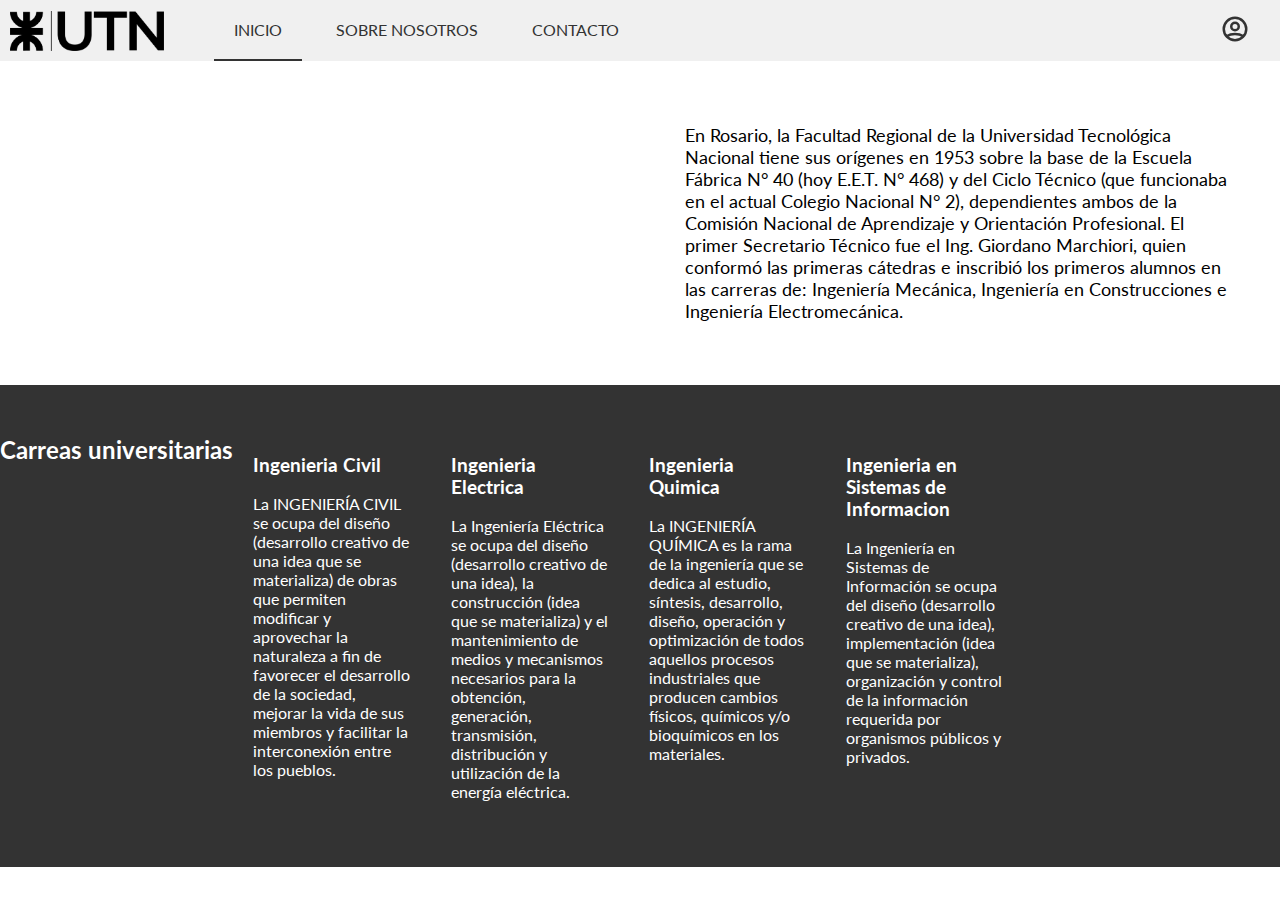
==== PREPARCIAL1/index.html @ eae4e6c2 "Preparcial 1" ====
<!DOCTYPE html>
<html lang="en">

<head>
    <meta charset="UTF-8">
    <meta name="viewport" content="width=device-width, initial-scale=1.0">
    <title>UTN</title>
    <link rel="stylesheet" href="./css/style.css">
</head>

<body>
    <header> <img src="img/logo-UTN-1.png" class="logo" alt="Logo utn">
        <nav>
            <ul>
                <li><a href="#" class="active">Inicio</a></li>
                <li><a href="#">Sobre nosotros</a></li>
                <li><a href="#">Contacto</a></li>
            </ul>
        </nav>
        <div class="profile"> <a href="#"> <svg xmlns="http://www.w3.org/2000/svg" class="h-6 w-6" fill="none"
                    viewBox="0 0 24 24" stroke="currentColor">
                    <path stroke-linecap="round" stroke-linejoin="round" stroke-width="2"
                        d="M5.121 17.804A13.937 13.937 0 0112 16c2.5 0 4.847.655  6.879 1.804M15 10a3 3 0 11-6 0 3 3 0 016 0zm6 2a9 9 0 11-18 0 9 9 0 0118 0z" />
                </svg> </a> </div>
    </header>

    <main>
        <section class="main-image">
            <div class="img-background">
                <h1>Bienvenido a la Universidad Tecnológica Nacional</h1>
            </div>
            <div class="img-content">
                <p>En Rosario, la Facultad Regional de la Universidad Tecnológica Nacional tiene sus orígenes en 1953
                    sobre la base de la Escuela Fábrica N° 40 (hoy E.E.T. N° 468) y del Ciclo Técnico (que funcionaba en
                    el actual Colegio Nacional N° 2), dependientes ambos de la Comisión Nacional de Aprendizaje y
                    Orientación Profesional. El primer Secretario Técnico fue el Ing. Giordano Marchiori, quien conformó
                    las primeras cátedras e inscribió los primeros alumnos en las carreras de: Ingeniería Mecánica,
                    Ingeniería en Construcciones e Ingeniería Electromecánica.</p>
            </div>
        </section>
        <section class="conteiner-carreras">
            <div class="careers">
                <h2>Carreas universitarias</h2>
                <div class="career">
                    <h3>Ingenieria Civil</h3>
                    <p>La INGENIERÍA CIVIL se ocupa del diseño (desarrollo creativo de una idea que se
                        materializa) de obras que permiten modificar y aprovechar la naturaleza a fin de favorecer el
                        desarrollo
                        de la sociedad, mejorar la vida de sus miembros y facilitar la interconexión entre los pueblos.
                    </p>
                </div>
                <div class="career">
                    <h3>Ingenieria Electrica</h3>
                    <p>La Ingeniería Eléctrica se ocupa del diseño (desarrollo creativo de una idea), la
                        construcción (idea que se materializa) y el mantenimiento de medios y mecanismos necesarios para
                        la
                        obtención, generación, transmisión, distribución y utilización de la energía eléctrica.
                    </p>
                </div>
                <div class="career">
                    <h3>Ingenieria Quimica</h3>
                    <p>La INGENIERÍA QUÍMICA es la rama de la ingeniería que se dedica al estudio, síntesis,
                        desarrollo, diseño, operación y optimización de todos aquellos procesos industriales que
                        producen
                        cambios físicos, químicos y/o bioquímicos en los materiales.</p>
                </div>
                <div class="career">
                    <h3>Ingenieria en Sistemas de Informacion</h3>
                    <p>La Ingeniería en Sistemas de Información se ocupa del diseño
                        (desarrollo creativo de una idea), implementación (idea que se materializa), organización y
                        control
                        de
                        la información requerida por organismos públicos y privados.</p>
                </div>
            </div>
        </section>
    </main>

    <footer>
        
    </footer>
</body>

</html>
---- PREPARCIAL1/css/style.css ----
@import url('https://fonts.googleapis.com/css2?family=Lato:wght@100;400;900&display=swap');
html,
body {
    margin: 0;
    padding: 0;
    font-family: 'Lato', sans-serif;
}

a {
    text-decoration: none;
}


/*  HEADER  */

header {
    background-color: rgb(240, 240, 240);
    display: flex;
    justify-content: space-between;
    align-items: center;
}

header .logo {
    height: 40px;
    padding: 10px;
}

header nav {
    flex-grow: 1;
}

header nav ul {
    list-style-type: none;
    margin: 0;
}

header nav ul li {
    display: inline-flex;
    margin-right: 10px;
}

header nav ul li a {
    font-family: 'Lato', sans-serif;
    color: #333333;
    padding: 20px;
    text-transform: uppercase;
}

header nav ul li a:hover {
    border-bottom: 2px solid #6e6e6e;
}

header nav ul li a.active {
    border-bottom: 2px solid #333333;
}

header .profile a {
    color: #333333;
    padding: 10px 30px;
    display: block;
}

header .profile svg {
    width: 30px;
}


/*  MAIN  */

main section {
    display: flex;
    min-height: 300px;
}

section.dark {
    background-color: #333333;
    color: #ffffff;
}

section.fullwidth {
    justify-content: center;
    align-items: center;
}

section.fullwidth h2 {
    text-align: center;
}

section.main-image>div {
    flex: 1;
}

.center-both {
    display: flex;
    justify-content: center;
    align-items: center;
}

.img-background {
    background: url('https://www.utn.edu.ar/images/2018/09/27/3foferta.jpg');
}

.img-background h1 {
    color: #ffffff;
}

.img-content p {
    font-size: 18px;
    padding: 45px;
}

.careers {
    width: 80%;
    padding: 30px 0px;
    display: flex;
}

.conteiner-carreras {
    display: flex;
    justify-content: space-between;
    background-color: #333;
    color: #fff;
    
}

.careers .career {
    flex: 1;
    padding: 20px;
}

.careers .career:hover {
    background-color: rgba(250, 250, 250, .3);
}
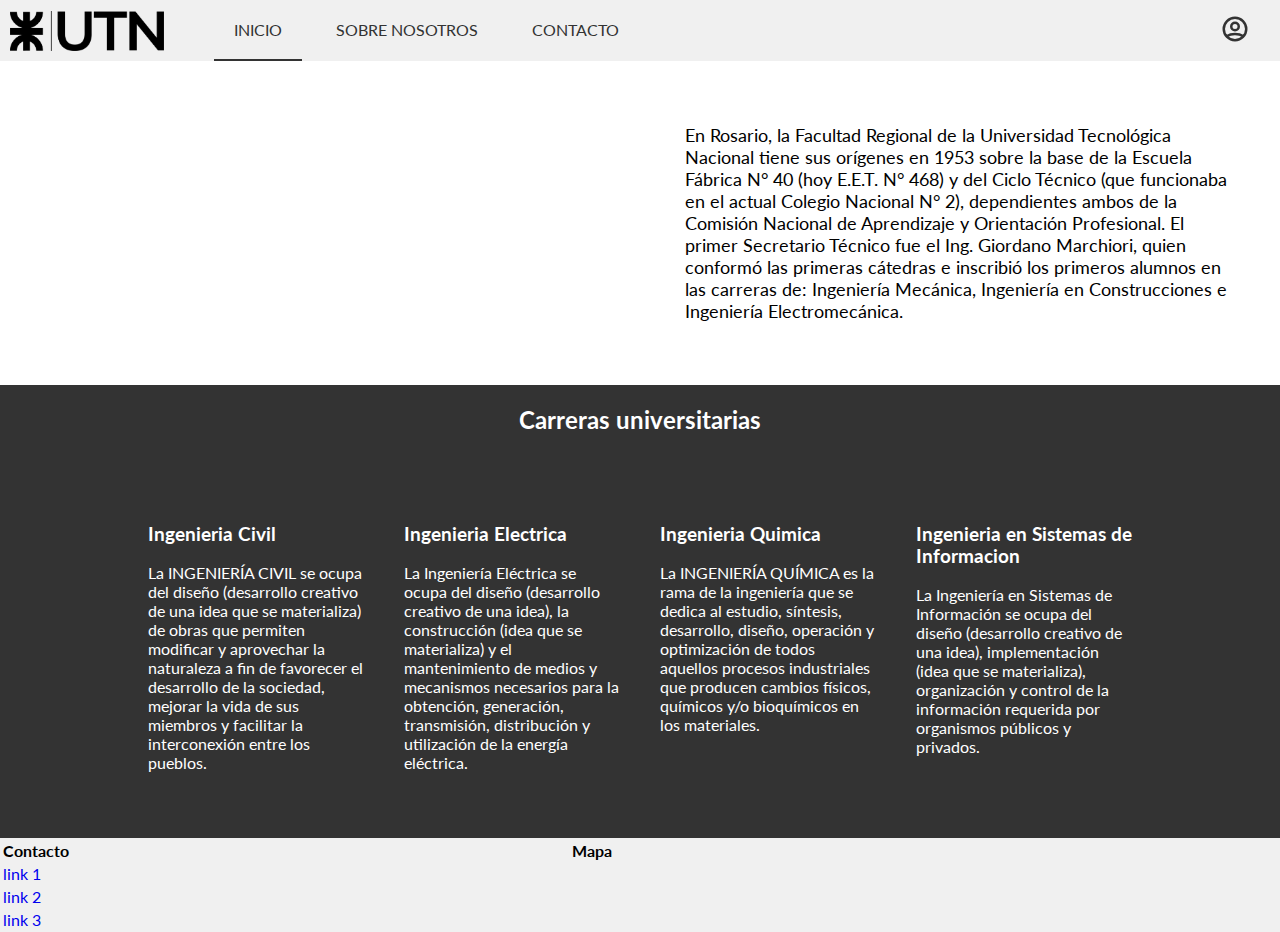
==== commit 2cc9ae38: "preparcial 1" ====
--- a/PREPARCIAL1/index.html
+++ b/PREPARCIAL1/index.html
@@ -38,46 +38,75 @@
                     Ingeniería en Construcciones e Ingeniería Electromecánica.</p>
             </div>
         </section>
-        <section class="conteiner-carreras">
-            <div class="careers">
-                <h2>Carreas universitarias</h2>
-                <div class="career">
-                    <h3>Ingenieria Civil</h3>
-                    <p>La INGENIERÍA CIVIL se ocupa del diseño (desarrollo creativo de una idea que se
-                        materializa) de obras que permiten modificar y aprovechar la naturaleza a fin de favorecer el
-                        desarrollo
-                        de la sociedad, mejorar la vida de sus miembros y facilitar la interconexión entre los pueblos.
-                    </p>
-                </div>
-                <div class="career">
-                    <h3>Ingenieria Electrica</h3>
-                    <p>La Ingeniería Eléctrica se ocupa del diseño (desarrollo creativo de una idea), la
-                        construcción (idea que se materializa) y el mantenimiento de medios y mecanismos necesarios para
-                        la
-                        obtención, generación, transmisión, distribución y utilización de la energía eléctrica.
-                    </p>
-                </div>
-                <div class="career">
-                    <h3>Ingenieria Quimica</h3>
-                    <p>La INGENIERÍA QUÍMICA es la rama de la ingeniería que se dedica al estudio, síntesis,
-                        desarrollo, diseño, operación y optimización de todos aquellos procesos industriales que
-                        producen
-                        cambios físicos, químicos y/o bioquímicos en los materiales.</p>
-                </div>
-                <div class="career">
-                    <h3>Ingenieria en Sistemas de Informacion</h3>
-                    <p>La Ingeniería en Sistemas de Información se ocupa del diseño
-                        (desarrollo creativo de una idea), implementación (idea que se materializa), organización y
-                        control
-                        de
-                        la información requerida por organismos públicos y privados.</p>
+        <section class="dark fullwidth">
+            <div class="careers-container">
+                <h2>Carreras universitarias</h2>
+                <div class="careers">
+                    <div class="career">
+                        <h3>Ingenieria Civil</h3>
+                        <p>La INGENIERÍA CIVIL se ocupa del diseño (desarrollo creativo de una idea que se
+                            materializa) de obras que permiten modificar y aprovechar la naturaleza a fin de favorecer
+                            el
+                            desarrollo
+                            de la sociedad, mejorar la vida de sus miembros y facilitar la interconexión entre los
+                            pueblos.
+                        </p>
+                    </div>
+                    <div class="career">
+                        <h3>Ingenieria Electrica</h3>
+                        <p>La Ingeniería Eléctrica se ocupa del diseño (desarrollo creativo de una idea), la
+                            construcción (idea que se materializa) y el mantenimiento de medios y mecanismos necesarios
+                            para
+                            la
+                            obtención, generación, transmisión, distribución y utilización de la energía eléctrica.
+                        </p>
+                    </div>
+                    <div class="career">
+                        <h3>Ingenieria Quimica</h3>
+                        <p>La INGENIERÍA QUÍMICA es la rama de la ingeniería que se dedica al estudio, síntesis,
+                            desarrollo, diseño, operación y optimización de todos aquellos procesos industriales que
+                            producen
+                            cambios físicos, químicos y/o bioquímicos en los materiales.</p>
+                    </div>
+                    <div class="career">
+                        <h3>Ingenieria en Sistemas de Informacion</h3>
+                        <p>La Ingeniería en Sistemas de Información se ocupa del diseño
+                            (desarrollo creativo de una idea), implementación (idea que se materializa), organización y
+                            control
+                            de
+                            la información requerida por organismos públicos y privados.</p>
+                    </div>
                 </div>
             </div>
         </section>
     </main>
 
     <footer>
-        
+        <table>
+            <tr>
+                <th class="Contacto">
+                    Contacto
+                </th>
+                <th class="map">
+                    Mapa
+                </th>
+            </tr>
+            <tr>
+                <td>
+                    <a href="#">link 1</a>
+                </td>
+            </tr>
+            <tr>
+                <td>
+                    <a href="#">link 2 </a>
+                </td>
+            </tr>
+            <tr>
+                <td>
+                    <a href="#">link 3</a>
+                </td>
+            </tr>
+        </table>
     </footer>
 </body>
 
--- a/PREPARCIAL1/css/style.css
+++ b/PREPARCIAL1/css/style.css
@@ -110,17 +110,16 @@
 }
 
 .careers {
-    width: 80%;
+    width: 80%; 
     padding: 30px 0px;
     display: flex;
+    margin: auto;
 }
 
-.conteiner-carreras {
+.container-carreras{
     display: flex;
     justify-content: space-between;
-    background-color: #333;
-    color: #fff;
-    
+    padding-top: 20px;
 }
 
 .careers .career {
@@ -132,3 +131,22 @@
     background-color: rgba(250, 250, 250, .3);
 }
 
+/*FOOTER*/
+
+footer {
+    display: grid;
+    grid-template-columns: repeat(4, 25%);
+    background-color: rgb(240, 240, 240);
+}
+
+footer>div{
+    padding: 20px;
+}
+
+.map{
+    align-content: flex-end;
+}
+
+.Contacto{
+    padding-right: 500px;
+}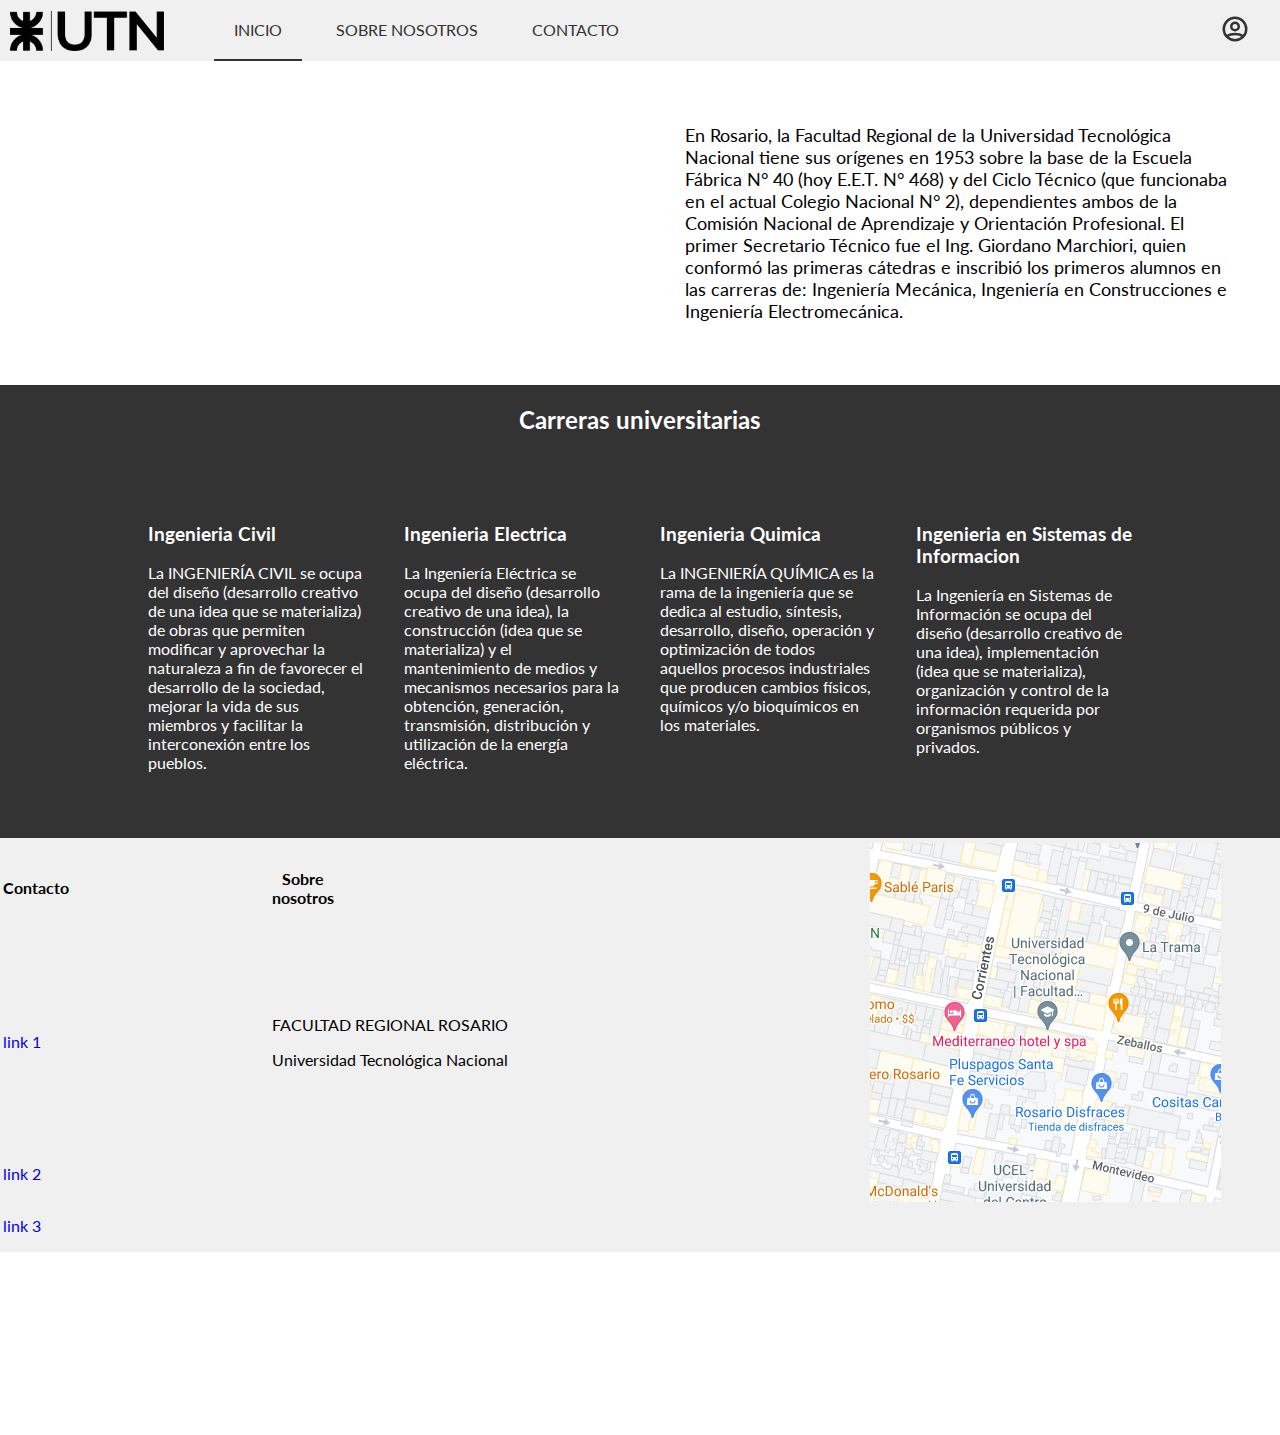
==== commit 5244c277: "Preparcial 1" ====
--- a/PREPARCIAL1/index.html
+++ b/PREPARCIAL1/index.html
@@ -82,18 +82,22 @@
     </main>
 
     <footer>
-        <table>
+        <table class = "table">
             <tr>
                 <th class="Contacto">
                     Contacto
                 </th>
-                <th class="map">
-                    Mapa
-                </th>
+                <th class="aboutus"><a>Sobre nosotros</a></th>
             </tr>
             <tr>
                 <td>
                     <a href="#">link 1</a>
+                </td>
+                <td>
+                    <p>FACULTAD REGIONAL ROSARIO</p>
+                    <p>Universidad Tecnológica Nacional</p>
+                </td>
+                <td>
                 </td>
             </tr>
             <tr>
@@ -107,6 +111,7 @@
                 </td>
             </tr>
         </table>
+        <img class= "map" src ="./img/Captura de pantalla 2023-09-09 125155.png" alt="">
     </footer>
 </body>
 
--- a/PREPARCIAL1/css/style.css
+++ b/PREPARCIAL1/css/style.css
@@ -143,10 +143,23 @@
     padding: 20px;
 }
 
-.map{
-    align-content: flex-end;
+.table{
+    align-items: center;
 }
 
 .Contacto{
-    padding-right: 500px;
+    padding-right: 200px;
+}
+
+.aboutus{
+    padding-right: 200px;
+}
+
+table tr td a{
+    padding: 200px 0px;
+}
+
+.map {
+    padding: 5px 0px 50px 550px;
+    
 }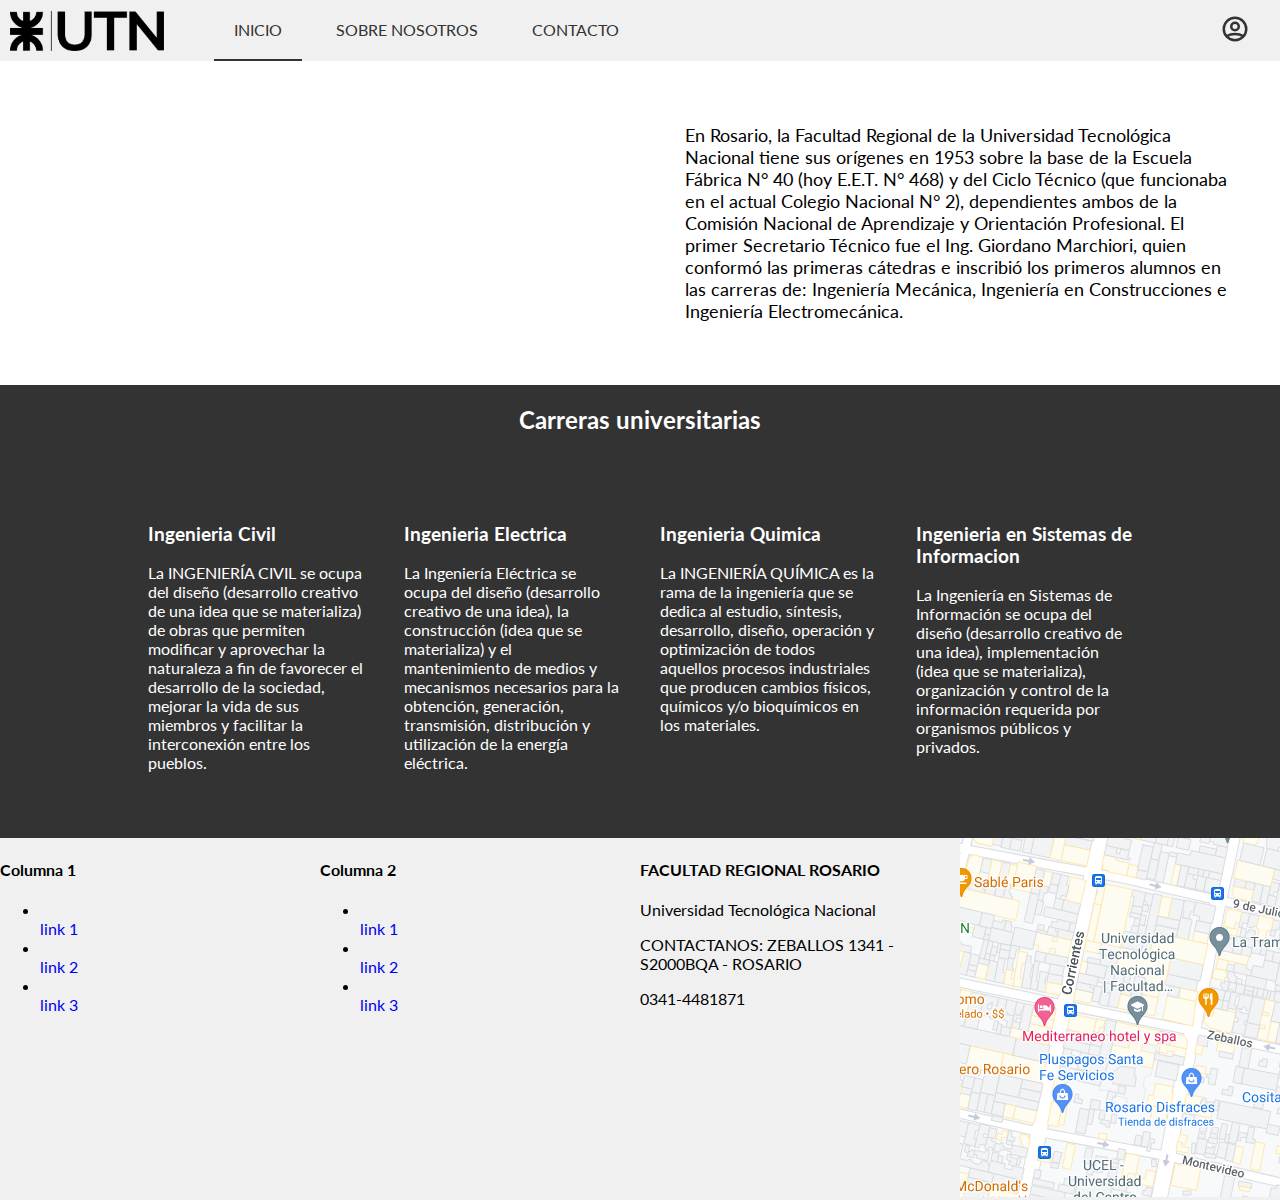
==== commit 579a0b05: "Preparcial 1" ====
--- a/PREPARCIAL1/index.html
+++ b/PREPARCIAL1/index.html
@@ -82,36 +82,36 @@
     </main>
 
     <footer>
-        <table class = "table">
-            <tr>
-                <th class="Contacto">
-                    Contacto
-                </th>
-                <th class="aboutus"><a>Sobre nosotros</a></th>
-            </tr>
-            <tr>
-                <td>
-                    <a href="#">link 1</a>
-                </td>
-                <td>
-                    <p>FACULTAD REGIONAL ROSARIO</p>
-                    <p>Universidad Tecnológica Nacional</p>
-                </td>
-                <td>
-                </td>
-            </tr>
-            <tr>
-                <td>
-                    <a href="#">link 2 </a>
-                </td>
-            </tr>
-            <tr>
-                <td>
-                    <a href="#">link 3</a>
-                </td>
-            </tr>
-        </table>
-        <img class= "map" src ="./img/Captura de pantalla 2023-09-09 125155.png" alt="">
+        <div class="grid uno">
+            <h4>Columna 1</h4>
+            <ul>
+                <li></li><a href="#">link 1 </a></li>
+
+                <li></li><a href="#">link 2</a></li>
+
+                <li></li><a href="#">link 3</a></li>
+            </ul>
+        </div>
+        <div class = "grid dos">
+            <h4>Columna 2</h4>
+            <ul>
+                <li></li><a href="#">link 1 </a></li>
+
+                <li></li><a href="#">link 2</a></li>
+
+                <li></li><a href="#">link 3</a></li>
+            </ul>
+        </div>
+        <div class="grid tres">
+            <h4>FACULTAD REGIONAL ROSARIO</h4>
+            <p>Universidad Tecnológica Nacional </p>
+            <p>CONTACTANOS: ZEBALLOS 1341 - S2000BQA - ROSARIO</p>
+            <p> 0341-4481871</p>
+            
+        </div>
+        <div class="grid cuatro">
+            <img class="map" src="./img/Captura de pantalla 2023-09-09 125155.png" alt="Ubicacin de la UTN">
+        </div>
     </footer>
 </body>
 
--- a/PREPARCIAL1/css/style.css
+++ b/PREPARCIAL1/css/style.css
@@ -102,6 +102,8 @@
 
 .img-background h1 {
     color: #ffffff;
+    text-align: center;
+    padding-top: 120px;
 }
 
 .img-content p {
@@ -135,31 +137,26 @@
 
 footer {
     display: grid;
-    grid-template-columns: repeat(4, 25%);
+    grid-template-columns: repeat(4,25%);
     background-color: rgb(240, 240, 240);
 }
 
-footer>div{
-    padding: 20px;
+.uno{
+    grid-column: 1/2;
 }
 
-.table{
-    align-items: center;
+.dos{
+    grid-column: 2/3;
 }
 
-.Contacto{
-    padding-right: 200px;
+.tres{
+    grid-column: 3/4;
 }
 
-.aboutus{
-    padding-right: 200px;
+.cuatro{
+    grid-column: 4/5;
 }
 
-table tr td a{
-    padding: 200px 0px;
-}
-
-.map {
-    padding: 5px 0px 50px 550px;
-    
+.map{   
+    object-position: left;
 }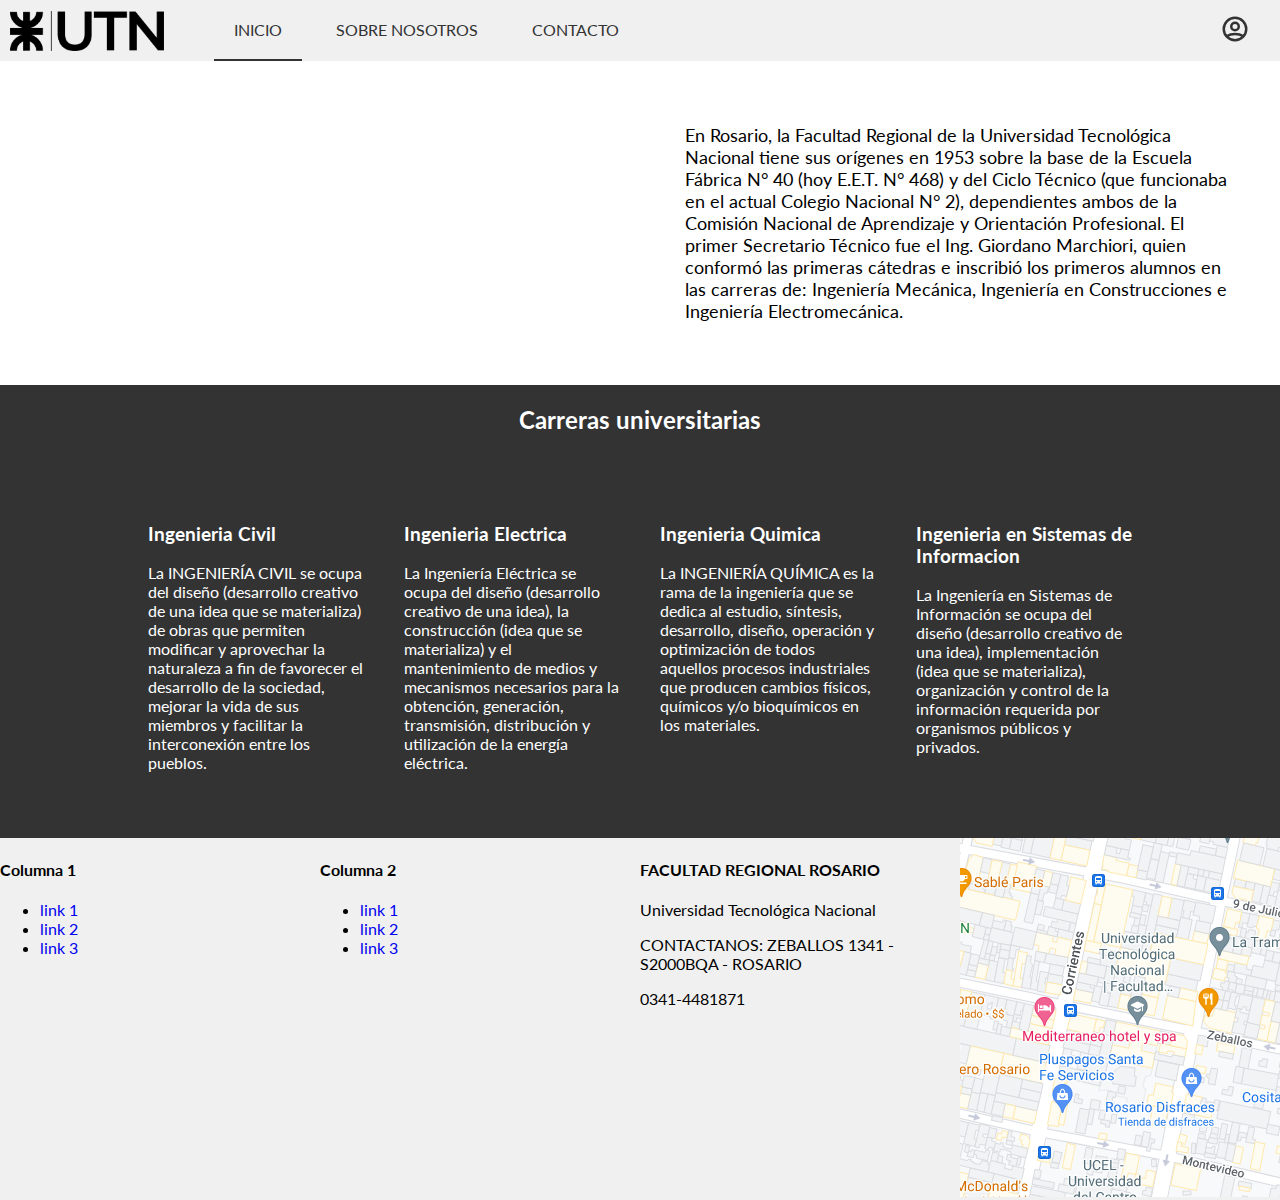
==== commit 66ee619b: "Preparcial 1" ====
--- a/PREPARCIAL1/index.html
+++ b/PREPARCIAL1/index.html
@@ -85,21 +85,21 @@
         <div class="grid uno">
             <h4>Columna 1</h4>
             <ul>
-                <li></li><a href="#">link 1 </a></li>
+                <li><a href="#">link 1 </a></li>
 
-                <li></li><a href="#">link 2</a></li>
+                <li><a href="#">link 2</a></li>
 
-                <li></li><a href="#">link 3</a></li>
+                <li><a href="#">link 3</a></li>
             </ul>
         </div>
         <div class = "grid dos">
             <h4>Columna 2</h4>
             <ul>
-                <li></li><a href="#">link 1 </a></li>
+                <li><a href="#">link 1 </a></li>
 
-                <li></li><a href="#">link 2</a></li>
+                <li><a href="#">link 2</a></li>
 
-                <li></li><a href="#">link 3</a></li>
+                <li><a href="#">link 3</a></li>
             </ul>
         </div>
         <div class="grid tres">
